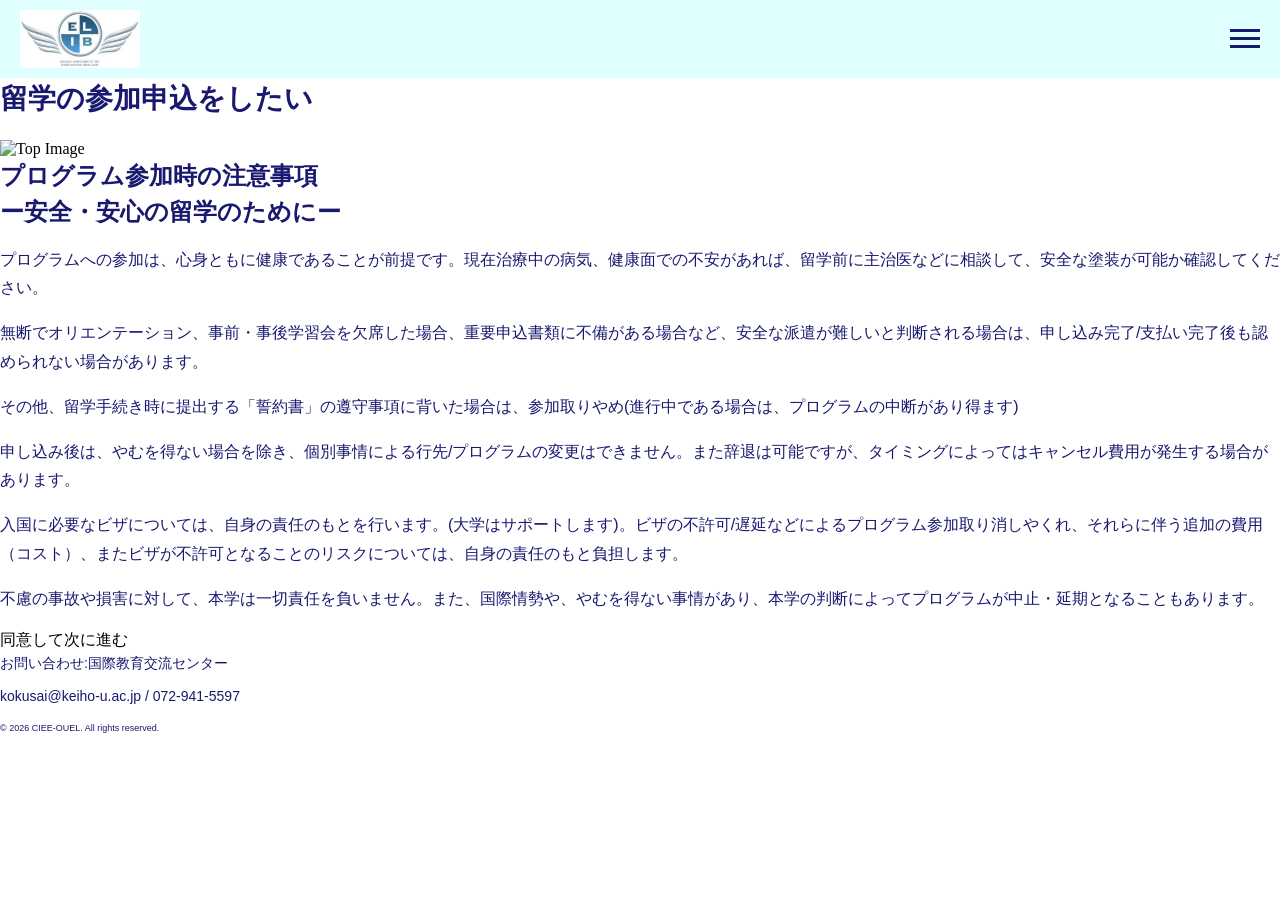
==== 02_apply.html @ 90cb20e6 "ヘッダー、ハンバーガーメニュー実装" ====
<!DOCTYPE html>
<html lang="ja">

<head>
    <meta charset="UTF-8">
    <meta name="viewport" content="width=device-width, initial-scale=1.0">
    <link rel="icon" href="./images/favicon.png" type="image/png">
    <link rel="apple-touch-icon" sizes="180x180" href="./images/favicon.png">
    <meta property="og:title" content="在学生向け留学ポータルサイト：Be Global">
    <meta property="og:description"
        content="HAVE THE COURAGE TO FOLLOW YOUR HEART：（サンプル）グローバル化が進む現代社会では、文化的背景が異なる人々との出会い、結びつき、共同の機会が日に日に拡大しています。混沌な前でひるむのではなく、希望を持って前進するための鍵がここにあります。">
    <meta property="og:type" content="website">
    <meta property="og:image" content="./images/favicon.png">

    <link rel="stylesheet" href="./design/CSS/00-1_reset.css">
    <link rel="stylesheet" href="./design/CSS/00-2_common.css">
    <link rel="stylesheet" href="./design/CSS/03_apply.css">

    <title>Be Global：留学申込</title>
</head>

<body>
    <header>
    
        <div class="flex-container">
            <a href="./01_index.html" class="header-logo"><img src="./design/images/uni_logo.jpeg" alt="大学ロゴ"></a>
    
            <button class="hamburger" type="button" aria-label="メニュー">
                <span class="bar"></span>
                <span class="bar"></span>
                <span class="bar"></span>
            </button>
            <nav class="global-nav">
                <ul>
                    <li><a href="./01_index.html">ホーム</a></li>
                    <li><a href="./04_programs.html">留学制度</a></li>
                    <li><a href="./02_apply.html">参加申込</a></li>
                </ul>
            </nav>
        </div>
    </header>


    <main>
        <div class="PageTitle">
            <h1>留学の参加申込をしたい</h1>
            <img src="https://placehold.jp/5c5f84/ffffff/1920x1080.png" alt="Top Image" class="top-image">
        </div>

        <div class="container">
            <h2>プログラム参加時の注意事項<br>ー安全・安心の留学のためにー</h2>
            <p>プログラムへの参加は、心身ともに健康であることが前提です。現在治療中の病気、健康面での不安があれば、留学前に主治医などに相談して、安全な塗装が可能か確認してください。</p>
            <p>無断でオリエンテーション、事前・事後学習会を欠席した場合、重要申込書類に不備がある場合など、安全な派遣が難しいと判断される場合は、申し込み完了/支払い完了後も認められない場合があります。</p>
            <p>その他、留学手続き時に提出する「誓約書」の遵守事項に背いた場合は、参加取りやめ(進行中である場合は、プログラムの中断があり得ます)</p>
            <p>申し込み後は、やむを得ない場合を除き、個別事情による行先/プログラムの変更はできません。また辞退は可能ですが、タイミングによってはキャンセル費用が発生する場合があります。</p>
            <p>入国に必要なビザについては、自身の責任のもとを行います。(大学はサポートします)。ビザの不許可/遅延などによるプログラム参加取り消しやくれ、それらに伴う追加の費用（コスト）、またビザが不許可となることのリスクについては、自身の責任のもと負担します。
            </p>
            <p>不慮の事故や損害に対して、本学は一切責任を負いません。また、国際情勢や、やむを得ない事情があり、本学の判断によってプログラムが中止・延期となることもあります。
            </p>
        </div>

        <a href="./03_apply_details.html" class="btn">同意して次に進む</a>
    </main>

    <footer>
        <p>お問い合わせ:国際教育交流センター</p>
        <p>kokusai@keiho-u.ac.jp / 072-941-5597</p>
        <small>&copy; 2026 CIEE-OUEL. All rights reserved.</small>
    </footer>


    <script src="./design/js/script.js"></script>
</body>

</html>
---- design/CSS/00-2_common.css ----
h1{
    color:#191970;
    font-size:28px;
    font-family: "Inter", Hiragino Kaku Gothic ProN, sans-serif;
    font-weight: bold;
    line-height: 1.5;
    margin-bottom: 20px;
}

h2 {
    color: #191970;
    font-size: 24px;
    font-family: "Inter", Hiragino Kaku Gothic ProN, sans-serif;
    font-weight: bold;
    line-height: 1.5;
    margin-bottom: 16px;
}

h3 {
    color: #191970;
    font-size: 20px;
    font-family: "Inter", Hiragino Kaku Gothic ProN, sans-serif;
    font-weight: bold;
    line-height: 1.5;
    margin-bottom: 12px;
}

p {
    color: #191970;
    font-size: 16px;
    font-family: "Inter", Hiragino Kaku Gothic ProN, sans-serif;
    font-weight: normal;
    line-height: 1.8;
    margin-bottom: 16px;
}

ul {
    color: #191970;
    font-size: 16px;
    font-family: "Inter", Hiragino Kaku Gothic ProN, sans-serif;
    font-weight: normal;
    line-height: 1.8;
    margin-bottom: 16px;
}

li {
    color: #191970;
    font-size: 16px;
    font-family: "Inter", Hiragino Kaku Gothic ProN, sans-serif;
    font-weight: normal;
    line-height: 1.8;
    margin-bottom: 8px;
}

header ul {
    color: #191970;
    font-size: 16px;
    font-family: "Inter", Hiragino Kaku Gothic ProN, sans-serif;
    font-weight: normal;
    line-height: 1.5;
    margin-bottom: 8px;
}

header li {
    color: #191970;
    font-size: 16px;
    font-family: "Inter", Hiragino Kaku Gothic ProN, sans-serif;
    font-weight: normal;
    line-height: 1.8;
    margin-bottom: 8px;
}

footer p {
    color: #191970;
    font-size: 14px;
    font-family: "Inter", Hiragino Kaku Gothic ProN, sans-serif;
    font-weight: normal;
    line-height: 1.8;
    margin-bottom: 8px;
}

small {
    color: #191970;
    font-size: 9px;
    font-family: "Inter", Hiragino Kaku Gothic ProN, sans-serif;
    font-weight: normal;
    line-height: 1.8;
    margin-bottom: 8px;
}

header {
    position: sticky;
    top: 0;
    z-index: 1000;
}

.flex-container {
    display: flex;
    justify-content: space-between;
    align-items: center;
    padding: 10px 20px;
    position: relative;
    background-color: #E0FFFF;
}

.header-logo img {
    width: 120px;
    height: auto;
}

.hamburger{
    border: none;
    background-color: transparent;
    padding: 0;
    cursor: pointer;
}

.hamburger .bar{
    display: block;
    width: 30px;
    height: 3px;
    margin: 5px auto;
    background-color: #191970;
    transition: all 0.3s ease-in-out;
}

.global-nav {
    position: absolute;
    top: 100%;
    right: 0;

    background-color: white;
    padding: 10px 20px;
    box-shadow: 0 4px 10px rgba(0, 0, 0, 0.15);
    border-radius: 0 0 8px 8px;

    opacity: 0;
    visibility: hidden;
    transform: translateY(-10px);
    transition: opacity 0.3s ease, transform 0.3s ease;
}

.global-nav.active {
    opacity: 1;
    visibility: visible;
    transform: translateY(0);
}

.global-nav ul {
    display: flex;
    gap: 20px;
    list-style: none;
    padding: 0;
    margin: 0;
}
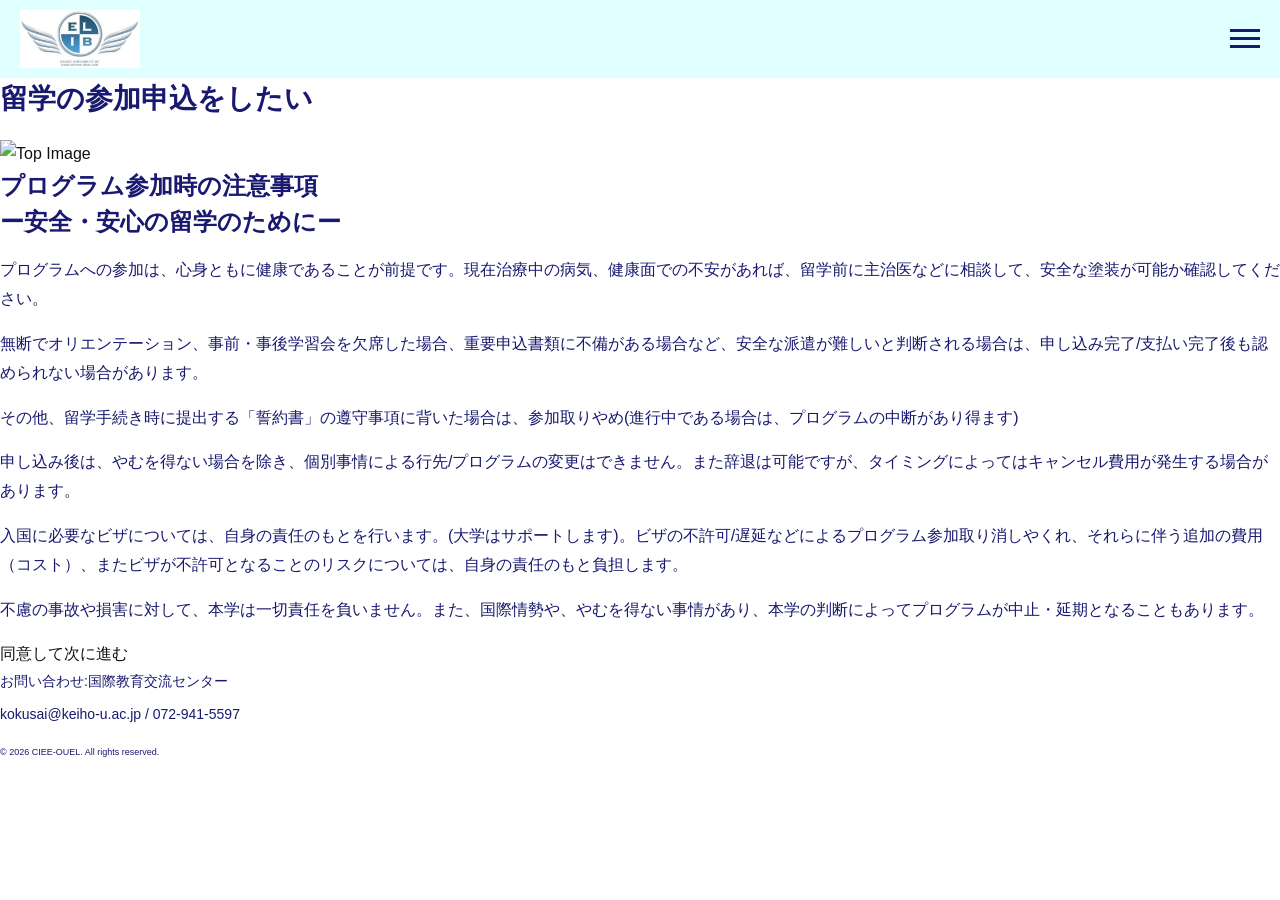
==== commit b019e0cf: "HTMLを一旦全作成" ====
--- a/02_apply.html
+++ b/02_apply.html
@@ -21,10 +21,10 @@
 
 <body>
     <header>
-    
-        <div class="flex-container">
+
+        <div class="flex-container container">
             <a href="./01_index.html" class="header-logo"><img src="./design/images/uni_logo.jpeg" alt="大学ロゴ"></a>
-    
+
             <button class="hamburger" type="button" aria-label="メニュー">
                 <span class="bar"></span>
                 <span class="bar"></span>
@@ -69,7 +69,7 @@
     </footer>
 
 
-    <script src="./design/js/script.js"></script>
+    <script src="./design/JS/script.js"></script>
 </body>
 
 </html>
--- a/design/CSS/00-2_common.css
+++ b/design/CSS/00-2_common.css
@@ -1,3 +1,29 @@
+:root {
+    --side-padding: 60px;
+    --section-space: 120px;
+    --content-width: 1200px;
+
+    --text-width: 720px;
+    --font-main:
+        "Noto Sans JP",
+        "Helvetica Neue",
+        Arial,
+        sans-serif;
+
+    --black: #111;
+    --gray: #777;
+    --light-gray: #f5f5f5;
+}
+
+/* 全体 */
+body {
+    margin: 0;
+    color: var(--black);
+    font-family: var(--font-main);
+    font-size: 16px;
+    line-height: 1.8;
+}
+
 
 h1{
     color:#191970;
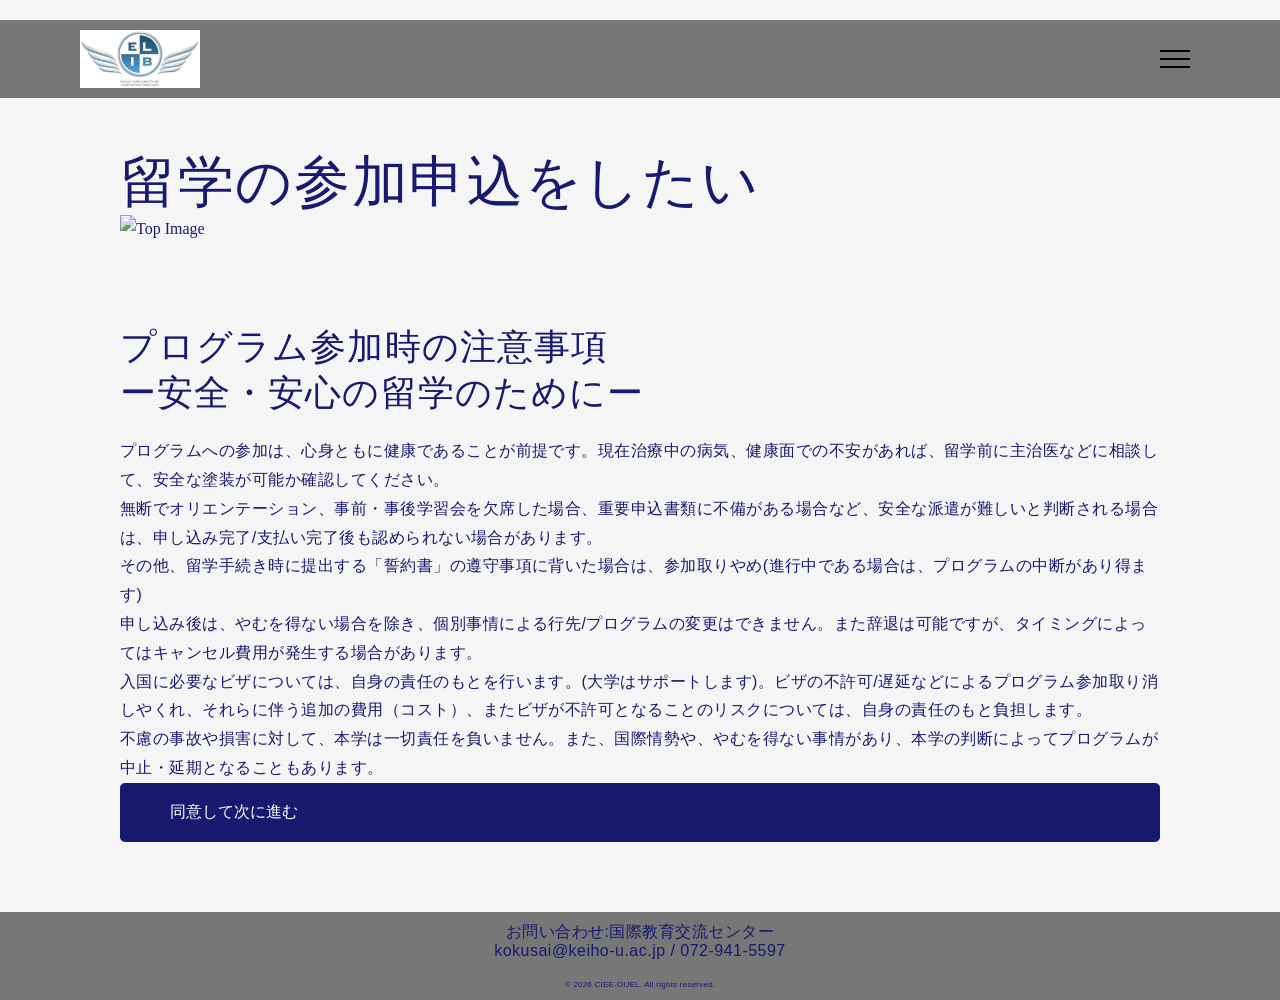
==== commit 62a50b72: "デザイン変更（ハンバーガーと共通CSS" ====
--- a/02_apply.html
+++ b/02_apply.html
@@ -4,13 +4,13 @@
 <head>
     <meta charset="UTF-8">
     <meta name="viewport" content="width=device-width, initial-scale=1.0">
-    <link rel="icon" href="./images/favicon.png" type="image/png">
-    <link rel="apple-touch-icon" sizes="180x180" href="./images/favicon.png">
+    <link rel="icon" href="./design/images/Favicon_BeGlobal.png" type="image/png">
+    <link rel="apple-touch-icon" sizes="180x180" href="./design/images/Favicon_BeGlobal.png">
     <meta property="og:title" content="在学生向け留学ポータルサイト：Be Global">
     <meta property="og:description"
         content="HAVE THE COURAGE TO FOLLOW YOUR HEART：（サンプル）グローバル化が進む現代社会では、文化的背景が異なる人々との出会い、結びつき、共同の機会が日に日に拡大しています。混沌な前でひるむのではなく、希望を持って前進するための鍵がここにあります。">
     <meta property="og:type" content="website">
-    <meta property="og:image" content="./images/favicon.png">
+    <meta property="og:image" content="./design/images/Favicon_BeGlobal.png">
 
     <link rel="stylesheet" href="./design/CSS/00-1_reset.css">
     <link rel="stylesheet" href="./design/CSS/00-2_common.css">
@@ -42,12 +42,12 @@
 
 
     <main>
-        <div class="PageTitle">
+        <div class="container1 container">
             <h1>留学の参加申込をしたい</h1>
             <img src="https://placehold.jp/5c5f84/ffffff/1920x1080.png" alt="Top Image" class="top-image">
         </div>
 
-        <div class="container">
+        <div class="container2 container">
             <h2>プログラム参加時の注意事項<br>ー安全・安心の留学のためにー</h2>
             <p>プログラムへの参加は、心身ともに健康であることが前提です。現在治療中の病気、健康面での不安があれば、留学前に主治医などに相談して、安全な塗装が可能か確認してください。</p>
             <p>無断でオリエンテーション、事前・事後学習会を欠席した場合、重要申込書類に不備がある場合など、安全な派遣が難しいと判断される場合は、申し込み完了/支払い完了後も認められない場合があります。</p>
@@ -57,9 +57,8 @@
             </p>
             <p>不慮の事故や損害に対して、本学は一切責任を負いません。また、国際情勢や、やむを得ない事情があり、本学の判断によってプログラムが中止・延期となることもあります。
             </p>
+            <a href="./03_apply_details.html" class="btn">同意して次に進む</a>
         </div>
-
-        <a href="./03_apply_details.html" class="btn">同意して次に進む</a>
     </main>
 
     <footer>
--- a/design/CSS/00-2_common.css
+++ b/design/CSS/00-2_common.css
@@ -1,124 +1,33 @@
+/* 変数⇨body⇨container⇨header⇨footer⇨フォント⇨ボタンの順に記載 */
+
 :root {
     --side-padding: 60px;
-    --section-space: 120px;
+    --div-space: 30px;
     --content-width: 1200px;
-
     --text-width: 720px;
-    --font-main:
-        "Noto Sans JP",
-        "Helvetica Neue",
-        Arial,
-        sans-serif;
-
-    --black: #111;
-    --gray: #777;
-    --light-gray: #f5f5f5;
 }
 
-/* 全体 */
 body {
     margin: 0;
-    color: var(--black);
+    color: #191970;
+    background-color: #f5f5f5;
     font-family: var(--font-main);
     font-size: 16px;
     line-height: 1.8;
 }
 
-
-h1{
-    color:#191970;
-    font-size:28px;
-    font-family: "Inter", Hiragino Kaku Gothic ProN, sans-serif;
-    font-weight: bold;
-    line-height: 1.5;
-    margin-bottom: 20px;
-}
-
-h2 {
-    color: #191970;
-    font-size: 24px;
-    font-family: "Inter", Hiragino Kaku Gothic ProN, sans-serif;
-    font-weight: bold;
-    line-height: 1.5;
-    margin-bottom: 16px;
-}
-
-h3 {
-    color: #191970;
-    font-size: 20px;
-    font-family: "Inter", Hiragino Kaku Gothic ProN, sans-serif;
-    font-weight: bold;
-    line-height: 1.5;
-    margin-bottom: 12px;
-}
-
-p {
-    color: #191970;
-    font-size: 16px;
-    font-family: "Inter", Hiragino Kaku Gothic ProN, sans-serif;
-    font-weight: normal;
-    line-height: 1.8;
-    margin-bottom: 16px;
-}
-
-ul {
-    color: #191970;
-    font-size: 16px;
-    font-family: "Inter", Hiragino Kaku Gothic ProN, sans-serif;
-    font-weight: normal;
-    line-height: 1.8;
-    margin-bottom: 16px;
-}
-
-li {
-    color: #191970;
-    font-size: 16px;
-    font-family: "Inter", Hiragino Kaku Gothic ProN, sans-serif;
-    font-weight: normal;
-    line-height: 1.8;
-    margin-bottom: 8px;
-}
-
-header ul {
-    color: #191970;
-    font-size: 16px;
-    font-family: "Inter", Hiragino Kaku Gothic ProN, sans-serif;
-    font-weight: normal;
-    line-height: 1.5;
-    margin-bottom: 8px;
-}
-
-header li {
-    color: #191970;
-    font-size: 16px;
-    font-family: "Inter", Hiragino Kaku Gothic ProN, sans-serif;
-    font-weight: normal;
-    line-height: 1.8;
-    margin-bottom: 8px;
-}
-
-footer p {
-    color: #191970;
-    font-size: 14px;
-    font-family: "Inter", Hiragino Kaku Gothic ProN, sans-serif;
-    font-weight: normal;
-    line-height: 1.8;
-    margin-bottom: 8px;
-}
-
-small {
-    color: #191970;
-    font-size: 9px;
-    font-family: "Inter", Hiragino Kaku Gothic ProN, sans-serif;
-    font-weight: normal;
-    line-height: 1.8;
-    margin-bottom: 8px;
+.container {
+    width: min(calc(100% - var(--side-padding) * 2),
+            var(--content-width));
+    padding: var(--div-space) var(--side-padding);
+    margin: 20px auto;
 }
 
 header {
     position: sticky;
     top: 0;
     z-index: 1000;
+    background-color: #777;
 }
 
 .flex-container {
@@ -127,7 +36,6 @@
     align-items: center;
     padding: 10px 20px;
     position: relative;
-    background-color: #E0FFFF;
 }
 
 .header-logo img {
@@ -135,48 +43,142 @@
     height: auto;
 }
 
-.hamburger{
+/* ヘッダーのギミックと素材 */
+.hamburger {
+    position: relative;
+    z-index: 100;
+    width: 50px;
+    height: 50px;
     border: none;
-    background-color: transparent;
+    background: none;
+    cursor: pointer;
     padding: 0;
-    cursor: pointer;
+}
+.hamburger .bar {
+    display: block;
+    width: 30px;
+    height: 2px;
+    background-color: #000;
+    margin: 6px auto;
+    transition: 0.3s;
+}
+.hamburger.active .bar:nth-child(1) {
+    transform: translateY(8px) rotate(45deg);
+}
+.hamburger.active .bar:nth-child(2) {
+    opacity: 0;
+}
+.hamburger.active .bar:nth-child(3) {
+    transform: translateY(-8px) rotate(-45deg);
+}
+.global-nav {
+    position: fixed;
+    top: 0;
+    right: -100%;
+    width: 40%;
+    max-width: 300px;
+    height: 100vh;
+    background-color: #191970;
+    transition: right 0.4s ease;
+    z-index: 90;
+}
+.global-nav.open {
+    right: 0;
+}
+.global-nav ul {
+    display: flex;
+    flex-direction: column;
+    align-items: center;
+    gap: 20px;
+    list-style: none;
+    padding: 135px 30px 30px 30px;
+    margin: 0;
+}
+.menu-overlay {
+    position: fixed;
+    top: 0;
+    left: 0;
+    width: 100%;
+    height: 100vh;
+    background-color: rgba(0, 0, 0, 0.5);
+    opacity: 0;
+    visibility: hidden;
+    transition: 0.4s ease;
+    z-index: 80;
+}
+.menu-overlay.open {
+    opacity: 1;
+    visibility: visible;
 }
 
-.hamburger .bar{
-    display: block;
-    width: 30px;
-    height: 3px;
-    margin: 5px auto;
-    background-color: #191970;
-    transition: all 0.3s ease-in-out;
+footer {
+    bottom: 0;
+    background-color: #777;
+    text-align: center;
+    padding: 10px 20px;
 }
 
-.global-nav {
-    position: absolute;
-    top: 100%;
-    right: 0;
-
-    background-color: white;
-    padding: 10px 20px;
-    box-shadow: 0 4px 10px rgba(0, 0, 0, 0.15);
-    border-radius: 0 0 8px 8px;
-
-    opacity: 0;
-    visibility: hidden;
-    transform: translateY(-10px);
-    transition: opacity 0.3s ease, transform 0.3s ease;
+footer p,footer a,footer small {
+    margin: 0;
+    line-height: 1.2;
+    position: center;
 }
 
-.global-nav.active {
-    opacity: 1;
-    visibility: visible;
-    transform: translateY(0);
+footer small {
+    display: block;
+    margin-top: 20px;
 }
 
-.global-nav ul {
-    display: flex;
-    gap: 20px;
+/* 文字の大きさ・行間・余白など */
+h1,h2,h3,p,ul,li,small {
+    margin-top: 0;
+    font-family: "Noto Sans JP","Helvetica Neue",Arial,sans-serif;
+    font-weight: 500;
+    letter-spacing: 0.03em;
+}
+
+h1 {
+    font-size: 56px;
+    line-height: 1.2;
+}
+
+h2 {
+    font-size: 36px;
+    line-height: 1.3;
+    margin-bottom: 20px;
+}
+
+p,ul,li{
+    font-size: 16px;
+    line-height: 1.8;
+}
+
+small {
+    font-size: 8px;
+    line-height: 0.7;
+}
+
+header ul ,header li{
+    color: #f9f9f9;
+    font-size:25px;
+    font-weight: none;
+    line-height: 2.5;
+}
+
+header li {
     list-style: none;
-    padding: 0;
-    margin: 0;
-}+    margin-bottom: 8px;
+}
+
+/* 文字の大きさと行間 */
+.btn {
+    display: inline-block;
+    padding: 15px 50px;
+    margin-bottom:20px;
+    width: 100%;
+    background-color: #191970;
+    color: #fff;
+    text-decoration: none;
+    border-radius: 5px;
+    transition: background-color 0.3s ease;
+}
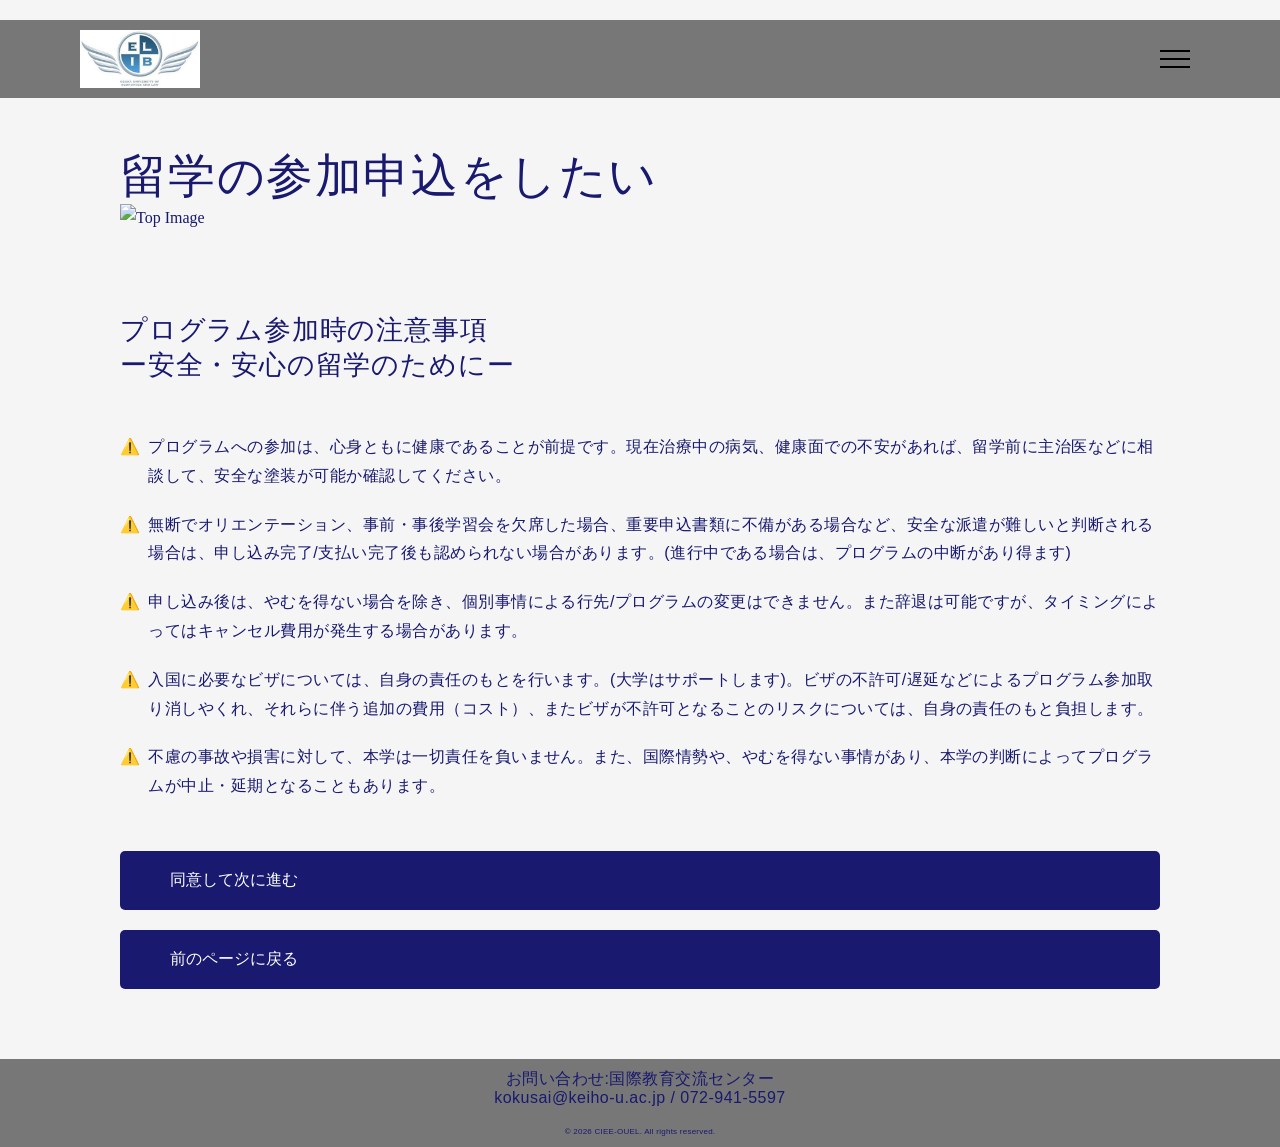
==== commit 580535c5: "01,02,ページのデザイン作成" ====
--- a/02_apply.html
+++ b/02_apply.html
@@ -14,7 +14,7 @@
 
     <link rel="stylesheet" href="./design/CSS/00-1_reset.css">
     <link rel="stylesheet" href="./design/CSS/00-2_common.css">
-    <link rel="stylesheet" href="./design/CSS/03_apply.css">
+    <link rel="stylesheet" href="./design/CSS/02_apply.css">
 
     <title>Be Global：留学申込</title>
 </head>
@@ -49,15 +49,18 @@
 
         <div class="container2 container">
             <h2>プログラム参加時の注意事項<br>ー安全・安心の留学のためにー</h2>
-            <p>プログラムへの参加は、心身ともに健康であることが前提です。現在治療中の病気、健康面での不安があれば、留学前に主治医などに相談して、安全な塗装が可能か確認してください。</p>
-            <p>無断でオリエンテーション、事前・事後学習会を欠席した場合、重要申込書類に不備がある場合など、安全な派遣が難しいと判断される場合は、申し込み完了/支払い完了後も認められない場合があります。</p>
-            <p>その他、留学手続き時に提出する「誓約書」の遵守事項に背いた場合は、参加取りやめ(進行中である場合は、プログラムの中断があり得ます)</p>
-            <p>申し込み後は、やむを得ない場合を除き、個別事情による行先/プログラムの変更はできません。また辞退は可能ですが、タイミングによってはキャンセル費用が発生する場合があります。</p>
-            <p>入国に必要なビザについては、自身の責任のもとを行います。(大学はサポートします)。ビザの不許可/遅延などによるプログラム参加取り消しやくれ、それらに伴う追加の費用（コスト）、またビザが不許可となることのリスクについては、自身の責任のもと負担します。
-            </p>
-            <p>不慮の事故や損害に対して、本学は一切責任を負いません。また、国際情勢や、やむを得ない事情があり、本学の判断によってプログラムが中止・延期となることもあります。
-            </p>
+            <ul class="AttentionList">
+                <li>プログラムへの参加は、心身ともに健康であることが前提です。現在治療中の病気、健康面での不安があれば、留学前に主治医などに相談して、安全な塗装が可能か確認してください。</li>
+                <li>無断でオリエンテーション、事前・事後学習会を欠席した場合、重要申込書類に不備がある場合など、安全な派遣が難しいと判断される場合は、申し込み完了/支払い完了後も認められない場合があります。(進行中である場合は、プログラムの中断があり得ます)
+                </li>
+                <li>申し込み後は、やむを得ない場合を除き、個別事情による行先/プログラムの変更はできません。また辞退は可能ですが、タイミングによってはキャンセル費用が発生する場合があります。</li>
+                <li>入国に必要なビザについては、自身の責任のもとを行います。(大学はサポートします)。ビザの不許可/遅延などによるプログラム参加取り消しやくれ、それらに伴う追加の費用（コスト）、またビザが不許可となることのリスクについては、自身の責任のもと負担します。
+                </li>
+                <li>不慮の事故や損害に対して、本学は一切責任を負いません。また、国際情勢や、やむを得ない事情があり、本学の判断によってプログラムが中止・延期となることもあります。
+                </li>
+            </ul>
             <a href="./03_apply_details.html" class="btn">同意して次に進む</a>
+            <a href="./01_index.html" class="btn">前のページに戻る</a>
         </div>
     </main>
 
--- a/design/CSS/00-2_common.css
+++ b/design/CSS/00-2_common.css
@@ -138,12 +138,18 @@
 }
 
 h1 {
-    font-size: 56px;
+    font-size: 47px;
     line-height: 1.2;
 }
 
 h2 {
-    font-size: 36px;
+    font-size: 27px;
+    line-height: 1.3;
+    margin-bottom: 20px;
+}
+
+h3 {
+    font-size: 20px;
     line-height: 1.3;
     margin-bottom: 20px;
 }
@@ -170,7 +176,19 @@
     margin-bottom: 8px;
 }
 
-/* 文字の大きさと行間 */
+.highlight_p {
+    color: #FF00FF;
+    font-weight: none;
+}
+
+.highlight_r {
+    color: #FF0000;
+    font-weight: none;
+    text-decoration: underline;
+}
+
+
+/* ボタン：リンク */
 .btn {
     display: inline-block;
     padding: 15px 50px;
--- a/design/CSS/02_apply.css
+++ b/design/CSS/02_apply.css
@@ -0,0 +1,25 @@
+
+h2 {
+    margin-bottom: 50px;
+}
+
+.AttentionList {
+    list-style: none;
+    padding-left: 0;
+}
+
+.AttentionList li {
+    display: flex;
+    align-items: flex-start;
+    margin-bottom: 20px;
+}
+
+.AttentionList li:last-child {
+    margin-bottom: 50px;
+}
+
+.AttentionList li::before {
+    content: "⚠️";
+    flex-shrink: 0;
+    margin-right: 8px;
+}
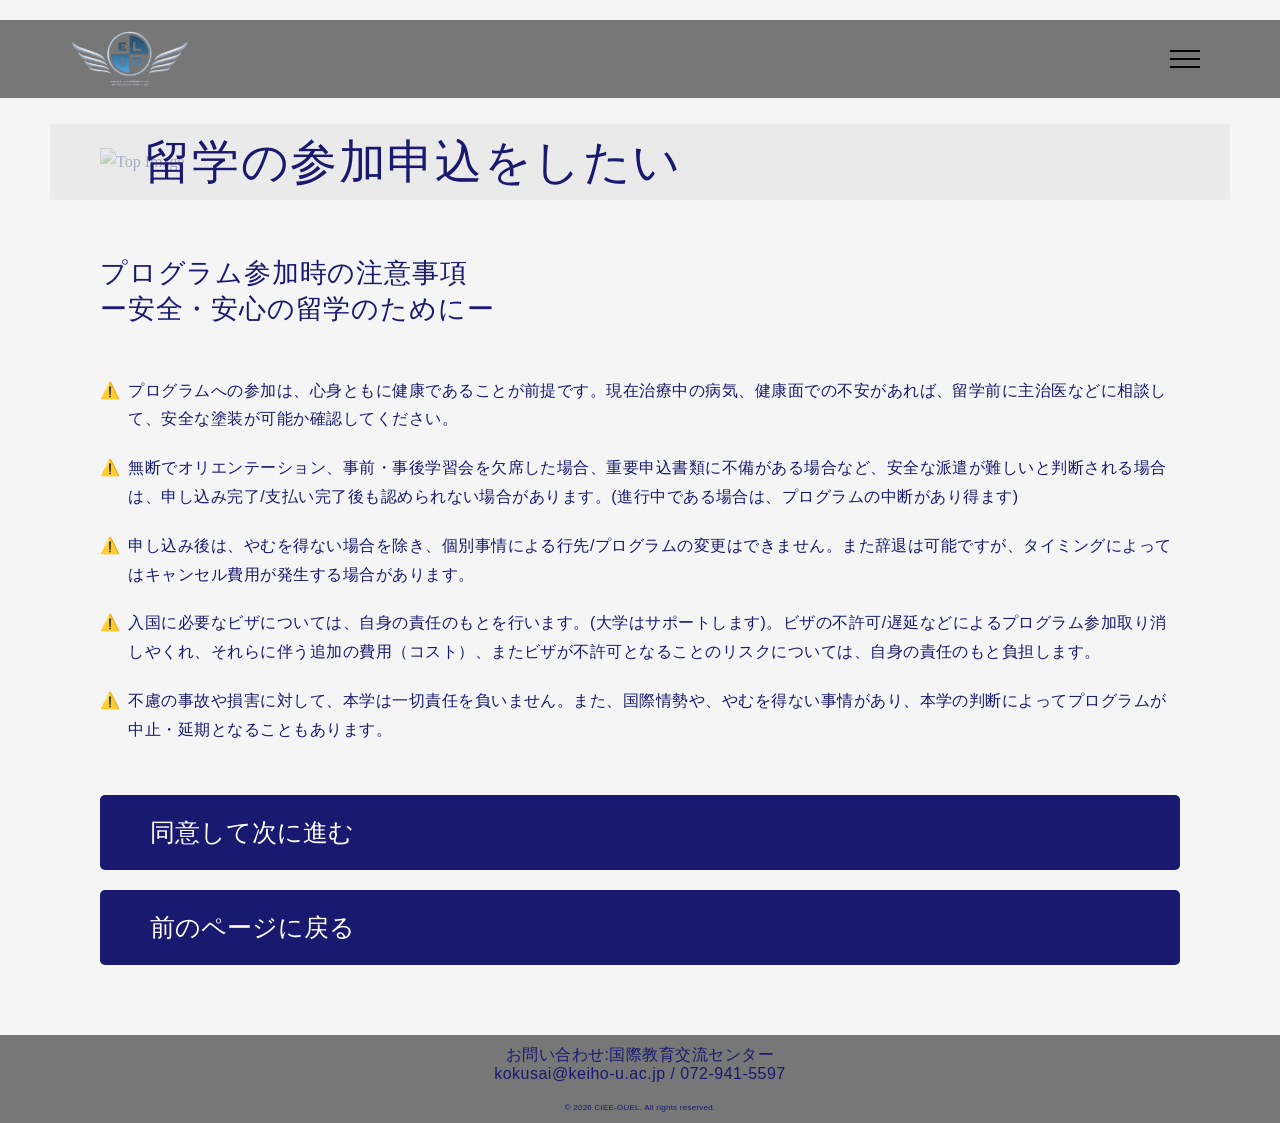
==== commit c52822d0: "デザイン追加：申込、短期" ====
--- a/02_apply.html
+++ b/02_apply.html
@@ -42,12 +42,12 @@
 
 
     <main>
-        <div class="container1 container">
+        <div class="PageTitle container">
             <h1>留学の参加申込をしたい</h1>
             <img src="https://placehold.jp/5c5f84/ffffff/1920x1080.png" alt="Top Image" class="top-image">
         </div>
 
-        <div class="container2 container">
+        <div class="container1 container">
             <h2>プログラム参加時の注意事項<br>ー安全・安心の留学のためにー</h2>
             <ul class="AttentionList">
                 <li>プログラムへの参加は、心身ともに健康であることが前提です。現在治療中の病気、健康面での不安があれば、留学前に主治医などに相談して、安全な塗装が可能か確認してください。</li>
--- a/design/CSS/00-2_common.css
+++ b/design/CSS/00-2_common.css
@@ -1,7 +1,7 @@
 /* 変数⇨body⇨container⇨header⇨footer⇨フォント⇨ボタンの順に記載 */
 
 :root {
-    --side-padding: 60px;
+    --side-padding: 50px;
     --div-space: 30px;
     --content-width: 1200px;
     --text-width: 720px;
@@ -21,6 +21,22 @@
             var(--content-width));
     padding: var(--div-space) var(--side-padding);
     margin: 20px auto;
+}
+
+.PageTitle {
+    position:relative
+}
+
+.PageTitle h1{
+    position: absolute;
+    top: 50%;
+    left: 0;
+    width: 100%;
+    transform: translateY(-50%);
+    margin:0;
+    padding: 10px 0px 10px 2em;
+
+    background: rgba(230, 230, 230, 0.7);
 }
 
 header {
@@ -176,6 +192,11 @@
     margin-bottom: 8px;
 }
 
+.LinkList {
+    font-weight: bold;
+    font-size:30px
+}
+
 .highlight_p {
     color: #FF00FF;
     font-weight: none;
@@ -195,6 +216,7 @@
     margin-bottom:20px;
     width: 100%;
     background-color: #191970;
+    font-size: 25px;
     color: #fff;
     text-decoration: none;
     border-radius: 5px;
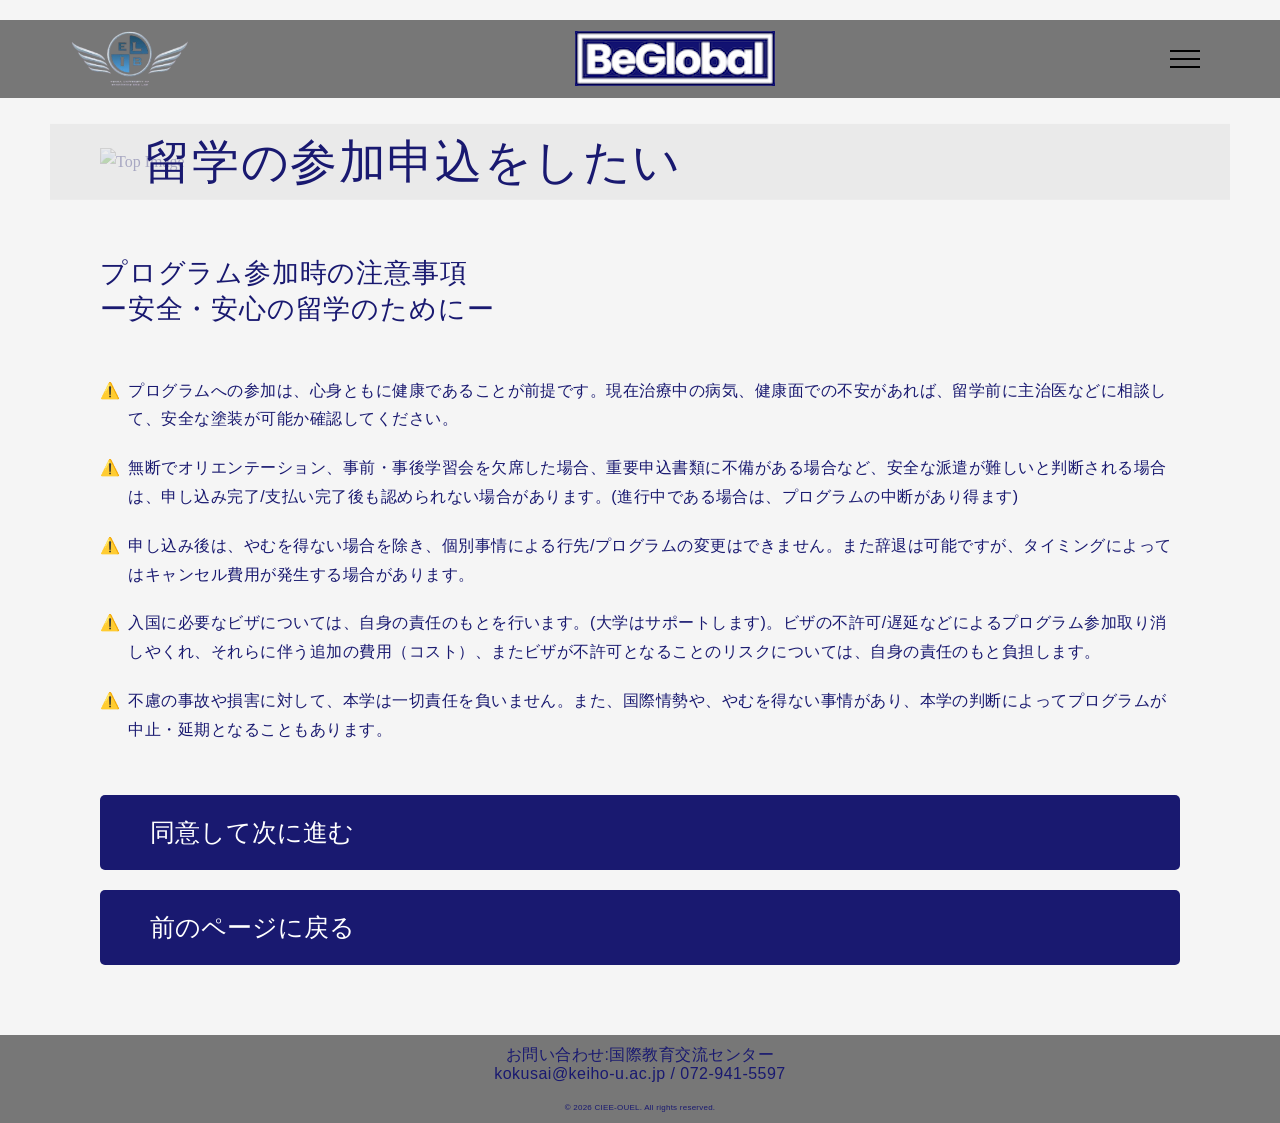
==== commit 1299ee69: "微修正：ヘッダー" ====
--- a/02_apply.html
+++ b/02_apply.html
@@ -25,11 +25,16 @@
         <div class="flex-container container">
             <a href="./01_index.html" class="header-logo"><img src="./design/images/uni_logo.jpeg" alt="大学ロゴ"></a>
 
+            <img src="./design/images/BeGlobal_1.png" alt="Be Global">
+
+            <div class="menu-overlay"></div>
+
             <button class="hamburger" type="button" aria-label="メニュー">
                 <span class="bar"></span>
                 <span class="bar"></span>
                 <span class="bar"></span>
             </button>
+
             <nav class="global-nav">
                 <ul>
                     <li><a href="./01_index.html">ホーム</a></li>
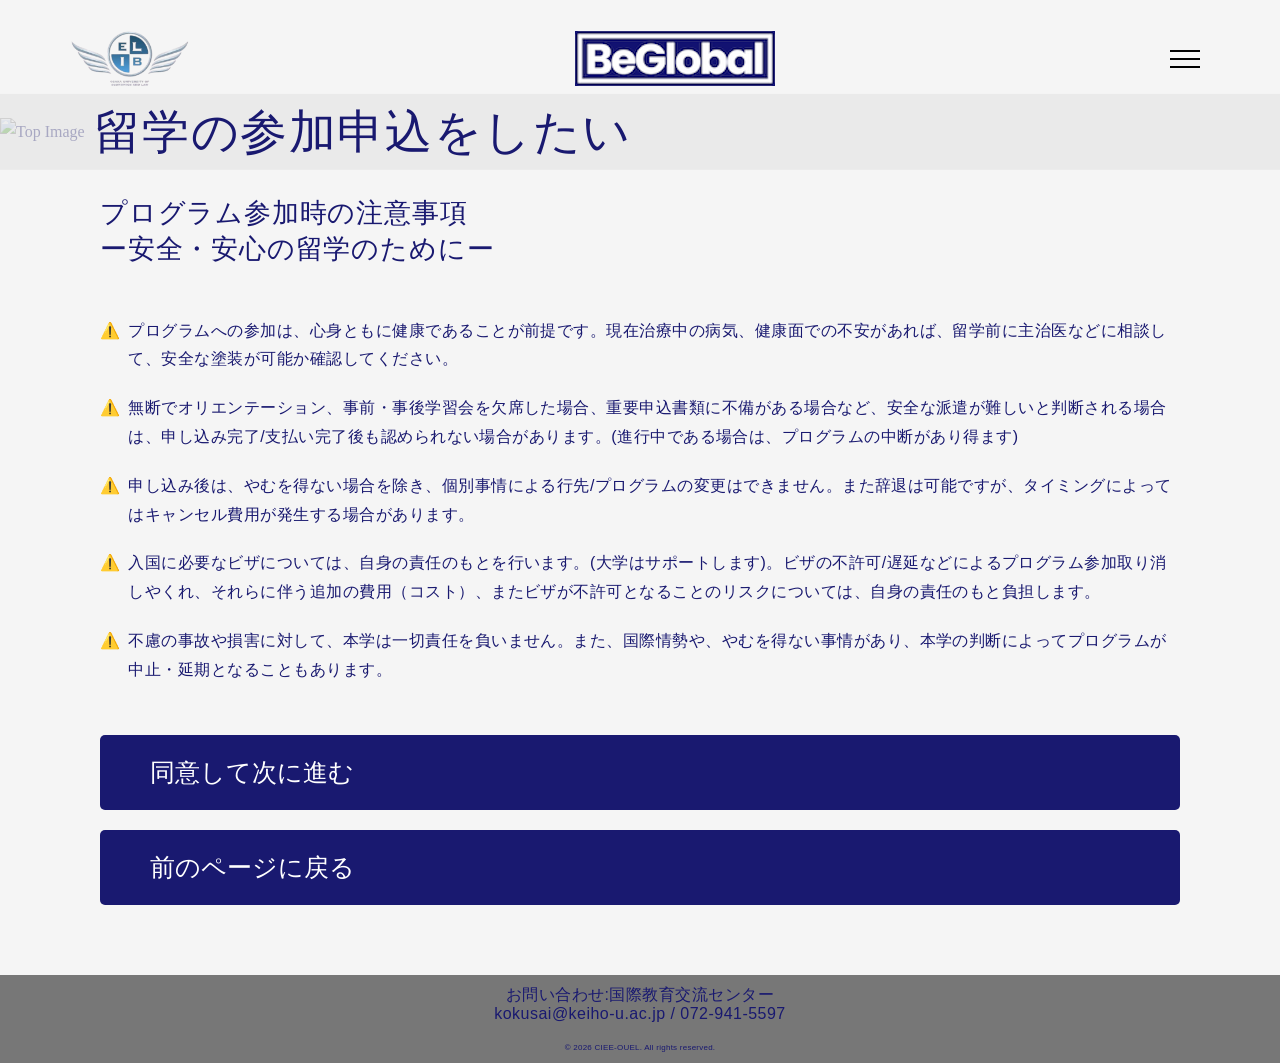
==== commit de614e85: "カルーセル追加" ====
--- a/02_apply.html
+++ b/02_apply.html
@@ -47,7 +47,7 @@
 
 
     <main>
-        <div class="PageTitle container">
+        <div class="PageTitle">
             <h1>留学の参加申込をしたい</h1>
             <img src="https://placehold.jp/5c5f84/ffffff/1920x1080.png" alt="Top Image" class="top-image">
         </div>
--- a/design/CSS/00-2_common.css
+++ b/design/CSS/00-2_common.css
@@ -1,35 +1,30 @@
-/* 変数⇨body⇨container⇨header⇨footer⇨フォント⇨ボタンの順に記載 */
-
-:root {
-    --side-padding: 50px;
-    --div-space: 30px;
-    --content-width: 1200px;
-    --text-width: 720px;
-}
+/* ページ余白レイアウト⇨headerfooter⇨フォント⇨ボタン⇨ギミックの順に記載 */
+
 
 body {
     margin: 0;
     color: #191970;
     background-color: #f5f5f5;
-    font-family: var(--font-main);
     font-size: 16px;
     line-height: 1.8;
 }
 
 .container {
-    width: min(calc(100% - var(--side-padding) * 2),
-            var(--content-width));
-    padding: var(--div-space) var(--side-padding);
+    width: min(1200px, calc(100% - 100px));
+    padding: 30px 50px;
     margin: 20px auto;
 }
+
 
 .PageTitle {
     position:relative
 }
 
 .PageTitle h1{
+    z-index: 10;
     position: absolute;
     top: 50%;
+    transform: translateY(-50%);
     left: 0;
     width: 100%;
     transform: translateY(-50%);
@@ -37,13 +32,6 @@
     padding: 10px 0px 10px 2em;
 
     background: rgba(230, 230, 230, 0.7);
-}
-
-header {
-    position: sticky;
-    top: 0;
-    z-index: 1000;
-    background-color: #777;
 }
 
 .flex-container {
@@ -59,7 +47,106 @@
     height: auto;
 }
 
-/* ヘッダーのギミックと素材 */
+footer {
+    bottom: 0;
+    background-color: #777;
+    text-align: center;
+    padding: 10px 20px;
+}
+
+footer p,footer a,footer small {
+    margin: 0;
+    line-height: 1.2;
+    position: center;
+}
+
+footer small {
+    display: block;
+    margin-top: 20px;
+}
+
+/* 文字の大きさ・行間・余白など */
+h1,h2,h3,p,ul,li,small {
+    margin-top: 0;
+    font-family: "Noto Sans JP","Helvetica Neue",Arial,sans-serif;
+    font-weight: 500;
+    letter-spacing: 0.03em;
+}
+
+h1 {
+    font-size: 47px;
+    line-height: 1.2;
+}
+
+h2 {
+    font-size: 27px;
+    line-height: 1.3;
+    margin-bottom: 20px;
+}
+
+h3 {
+    font-size: 20px;
+    line-height: 1.3;
+    margin-bottom: 20px;
+}
+
+p,ul,li{
+    font-size: 16px;
+    line-height: 1.8;
+}
+
+small {
+    font-size: 8px;
+    line-height: 0.7;
+}
+
+header ul ,header li{
+    color: #f9f9f9;
+    font-size:25px;
+    font-weight: none;
+    line-height: 2.5;
+}
+
+header li {
+    list-style: none;
+    margin-bottom: 8px;
+}
+
+.LinkList {
+    font-weight: bold;
+    font-size:30px
+}
+
+.highlight_p {
+    color: #FF00FF;
+    font-weight: none;
+}
+
+.highlight_r {
+    color: #FF0000;
+    font-weight: none;
+    text-decoration: underline;
+}
+
+/* ボタン：リンク */
+.btn {
+    display: inline-block;
+    padding: 15px 50px;
+    margin-bottom:20px;
+    width: 100%;
+    background-color: #191970;
+    font-size: 25px;
+    color: #fff;
+    text-decoration: none;
+    border-radius: 5px;
+    transition: background-color 0.3s ease;
+}
+
+
+
+
+/* ギミック：ハンバーガーメニュー */
+
 .hamburger {
     position: relative;
     z-index: 100;
@@ -70,6 +157,7 @@
     cursor: pointer;
     padding: 0;
 }
+
 .hamburger .bar {
     display: block;
     width: 30px;
@@ -78,15 +166,19 @@
     margin: 6px auto;
     transition: 0.3s;
 }
+
 .hamburger.active .bar:nth-child(1) {
     transform: translateY(8px) rotate(45deg);
 }
+
 .hamburger.active .bar:nth-child(2) {
     opacity: 0;
 }
+
 .hamburger.active .bar:nth-child(3) {
     transform: translateY(-8px) rotate(-45deg);
 }
+
 .global-nav {
     position: fixed;
     top: 0;
@@ -98,9 +190,11 @@
     transition: right 0.4s ease;
     z-index: 90;
 }
+
 .global-nav.open {
     right: 0;
 }
+
 .global-nav ul {
     display: flex;
     flex-direction: column;
@@ -110,6 +204,7 @@
     padding: 135px 30px 30px 30px;
     margin: 0;
 }
+
 .menu-overlay {
     position: fixed;
     top: 0;
@@ -122,103 +217,103 @@
     transition: 0.4s ease;
     z-index: 80;
 }
+
 .menu-overlay.open {
     opacity: 1;
     visibility: visible;
 }
 
-footer {
-    bottom: 0;
-    background-color: #777;
-    text-align: center;
-    padding: 10px 20px;
-}
-
-footer p,footer a,footer small {
-    margin: 0;
-    line-height: 1.2;
-    position: center;
-}
-
-footer small {
+
+
+/* ギミック：カルーセル */
+
+.carousel {
+    position: relative;
+    width: 100%;
+    overflow: hidden;
+}
+
+.carousel-track {
+    position: relative;
+}
+
+.slide {
+    position: absolute;
+    top: 0;
+    left: 0;
+    width: 100%;
+    opacity: 0;
+    transition: opacity 1s ease;
+}
+
+.slide:first-child {
+    position: relative;
+}
+
+.slide.active {
+    opacity: 1;
+}
+
+.slide img {
     display: block;
-    margin-top: 20px;
-}
-
-/* 文字の大きさ・行間・余白など */
-h1,h2,h3,p,ul,li,small {
-    margin-top: 0;
-    font-family: "Noto Sans JP","Helvetica Neue",Arial,sans-serif;
-    font-weight: 500;
-    letter-spacing: 0.03em;
-}
-
-h1 {
-    font-size: 47px;
-    line-height: 1.2;
-}
-
-h2 {
-    font-size: 27px;
-    line-height: 1.3;
-    margin-bottom: 20px;
-}
-
-h3 {
-    font-size: 20px;
-    line-height: 1.3;
-    margin-bottom: 20px;
-}
-
-p,ul,li{
-    font-size: 16px;
-    line-height: 1.8;
-}
-
-small {
-    font-size: 8px;
-    line-height: 0.7;
-}
-
-header ul ,header li{
-    color: #f9f9f9;
-    font-size:25px;
-    font-weight: none;
-    line-height: 2.5;
-}
-
-header li {
-    list-style: none;
-    margin-bottom: 8px;
-}
-
-.LinkList {
-    font-weight: bold;
-    font-size:30px
-}
-
-.highlight_p {
-    color: #FF00FF;
-    font-weight: none;
-}
-
-.highlight_r {
-    color: #FF0000;
-    font-weight: none;
-    text-decoration: underline;
-}
-
-
-/* ボタン：リンク */
-.btn {
-    display: inline-block;
-    padding: 15px 50px;
-    margin-bottom:20px;
-    width: 100%;
-    background-color: #191970;
-    font-size: 25px;
-    color: #fff;
-    text-decoration: none;
-    border-radius: 5px;
-    transition: background-color 0.3s ease;
-}
+    width: 100%;
+    height: auto;
+    transform: scale(1);
+    transition: transform 7s ease;
+}
+
+.slide.active img{
+    transform: scale(1.05)
+}
+
+/* 左右のボタン */
+.carousel-prev,
+.carousel-next {
+    position: absolute;
+    top: 50%;
+    transform: translateY(-50%);
+    width: 35px;
+    height: 35px;
+    border: none;
+    background-color: transparent;
+    color: white;
+    font-size: 30px;
+    display: flex;
+    align-items: center;
+    justify-content: center;
+    cursor: pointer;
+}
+
+.carousel-prev {
+    left: 10px;
+}
+
+.carousel-next {
+    right: 10px;
+}
+
+
+/* ドット */
+.carousel-dots {
+    position: absolute;
+    bottom: 15px;
+    left: 50%;
+    transform: translateX(-50%);
+    display: flex;
+    gap: 8px;
+}
+
+.dot {
+    width: 8px;
+    height: 8px;
+    padding: 0;
+    border: none;
+    border-radius: 50%;
+    background-color: white;
+    opacity: 0.5;
+    cursor: pointer;
+}
+
+.dot.active {
+    opacity: 1;
+}
